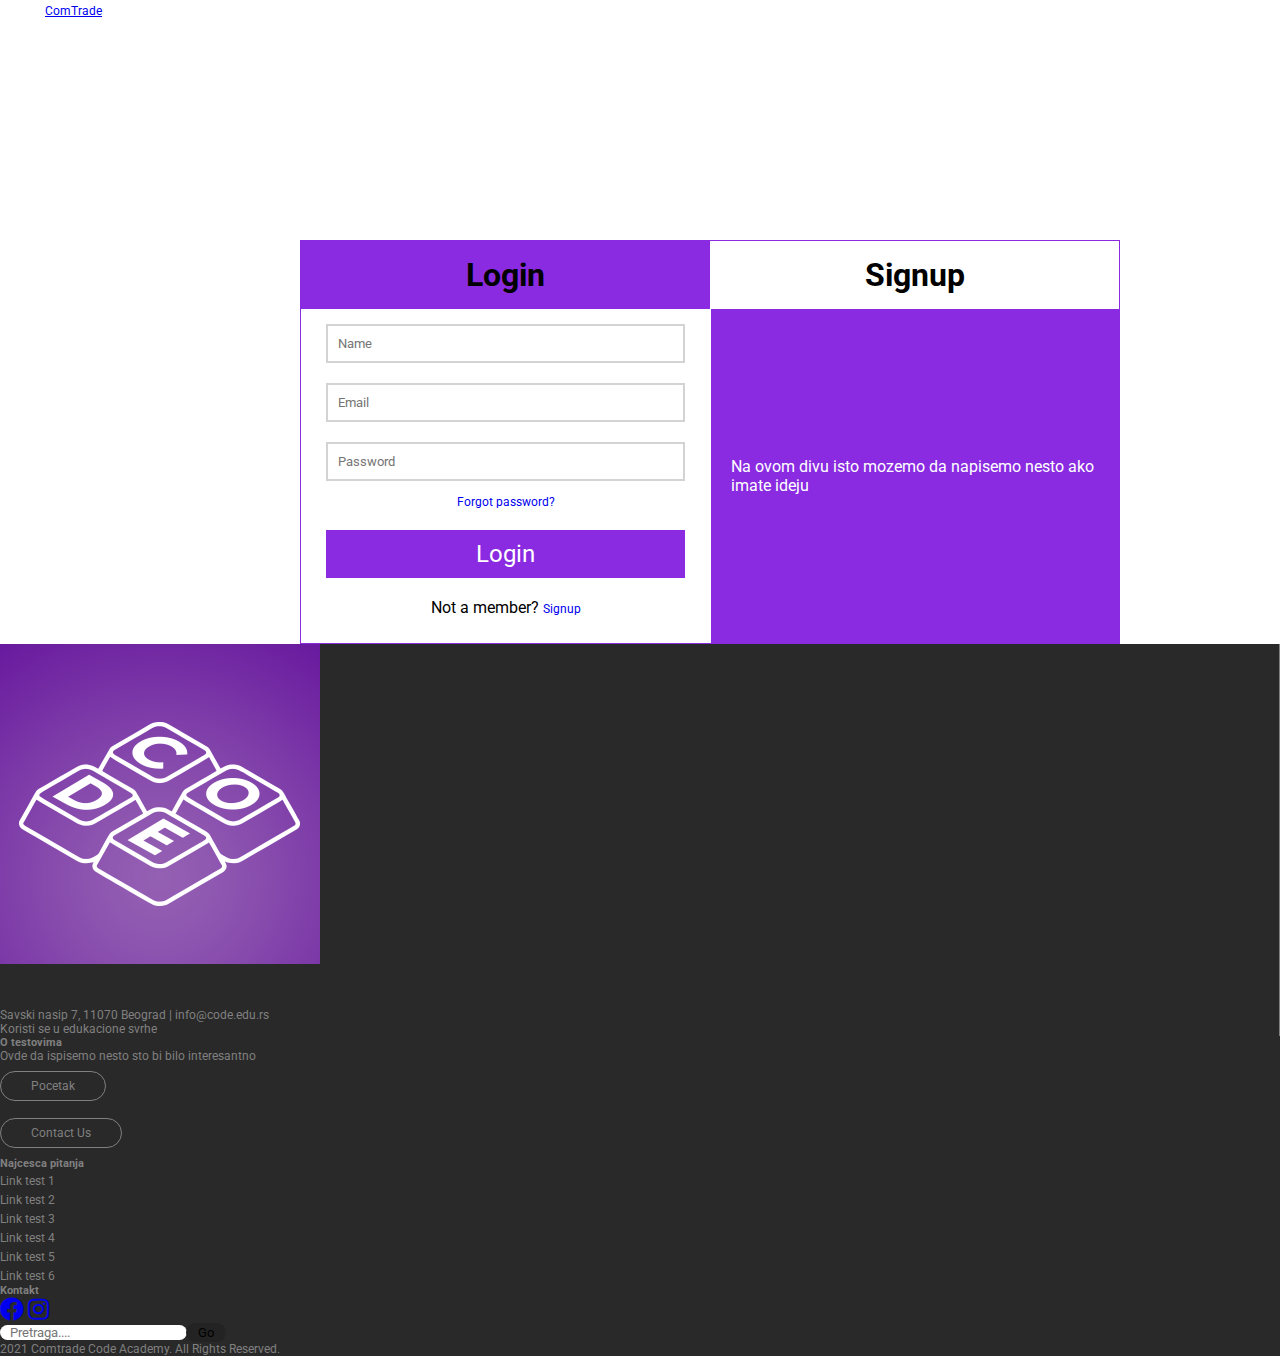
==== contactForm.html @ 9283ae1e "Add files via upload" ====
<!DOCTYPE html>
<html lang="en">
  <head>
    <meta charset="UTF-8" />
    <meta http-equiv="X-UA-Compatible" content="IE=edge" />
    <meta name="viewport" content="width=device-width, initial-scale=1.0" />
    <link
      rel="stylesheet"
      href="https://cdnjs.cloudflare.com/ajax/libs/font-awesome/5.15.3/css/all.min.css"
    />
    <link
      rel="stylesheet"
      href="https://use.fontawesome.com/releases/v5.15.3/css/all.css"
      integrity="sha384-SZXxX4whJ79/gErwcOYf+zWLeJdY/qpuqC4cAa9rOGUstPomtqpuNWT9wdPEn2fk"
      crossorigin="anonymous"
    />
    <link
      href="https://cdn.jsdelivr.net/npm/bootstrap@5.0.1/dist/css/bootstrap.min.css"
      rel="stylesheet"
      integrity="sha384-+0n0xVW2eSR5OomGNYDnhzAbDsOXxcvSN1TPprVMTNDbiYZCxYbOOl7+AMvyTG2x"
      crossorigin="anonymous"
    />
    <link rel="preconnect" href="https://fonts.gstatic.com" />
    <link
      href="https://fonts.googleapis.com/css2?family=Roboto&display=swap"
      rel="stylesheet"
    />
    <link rel="stylesheet" href="style.css" />
    <title>Document</title>
  </head>
  <body>
    <!--NAVBAR-->
    <nav class="navbar">
      <div class="content">
        <div class="logo">
          <a href="#">ComTrade</a>
        </div>
        <ul class="menu-list">
          <div class="icon cancel-btn">
            <i class="fas fa-times"></i>
          </div>
          <li>
            <a href="index.html">Home</a>
            <a href="#">About</a>
            <a href="#">Images</a>
            <a href="contactForm.html">Contact</a>
          </li>
        </ul>
        <div class="icon menu-btn">
          <i class="fas fa-bars"></i>
        </div>
      </div>
    </nav>

    <!--Div koji sluzi za dobijanje medjuprostora-->
    <div class="razdvajac"></div>

    <!--CONTACT FORM-->
    <div class="form-wrapper">
      <div class="form-header">
        <div class="login-header-btn">Login</div>
        <div class="signup-header-btn">Signup</div>
      </div>
      <div class="login-signup-wrapper">
        <div class="prekrivac">
            <p>Na ovom divu isto mozemo da napisemo nesto ako imate ideju</p>
        </div>
        <div class="login-wrapper">
          <input type="text" name="name" id="loginName" placeholder="Name" />
          <input type="email" name="email" id="loginEmail" placeholder="Email" />
          <input type="password" name="pass" id="loginPass" placeholder="Password" />
          <div class="login-forgot-pass">
            <a href="#">Forgot password?</a>
          </div>
          <div class="login-btn">Login</div>
          <div class="login-not-a-member">
            <p>
              Not a member? <span><a href="#">Signup</a></span>
            </p>
          </div>
        </div>
        <div class="signup-wrapper">
          <input type="text" name="name" id="signupName" placeholder="Name" />
          <input type="email" name="email" id="signupEmail" placeholder="Email" />
          <input type="password" name="pass" id="signupPass" placeholder="Password" />
          <input
            type="password"
            name="pass"
            id="pass"
            placeholder="Confirm password"
          />
          <div class="login-btn">Signup</div>
        </div>
      </div>
    </div>

    <!-- FOOTER -->
    <footer class="container-fluid bg-grey py-3 py-3 my-5">
        <div class="container">
          <div class="row">
            <div class="col-md-6">
              <div class="row">
                <div class="col-md-6">
                  <div class="logo-part">
                    <img src="./code logo.png" class="w-50 logo-footer" />
                    <p>Savski nasip 7, 11070 Beograd | info@code.edu.rs</p>
                    <p>Koristi se u edukacione svrhe</p>
                  </div>
                </div>
                <div class="col-md-6 px-4">
                  <h6>O testovima</h6>
                  <p>Ovde da ispisemo nesto sto bi bilo interesantno</p>
                  <a href="#" class="btn-footer"> Pocetak </a><br />
                  <a href="#" class="btn-footer"> Contact Us</a>
                </div>
              </div>
            </div>
            <div class="col-md-6">
              <div class="row">
                <div class="col-md-6 px-3">
                  <h6>Najcesca pitanja</h6>
                  <div class="row">
                    <div class="col-md-6">
                      <ul>
                        <li><a href="#"> Link test 1</a></li>
                        <li><a href="#"> Link test 2</a></li>
                        <li><a href="#"> Link test 3</a></li>
                        <li><a href="#"> Link test 4</a></li>
                        <li><a href="#"> Link test 5</a></li>
                        <li><a href="#"> Link test 6</a></li>
                      </ul>
                    </div>
                  </div>
                </div>
                <div class="col-md-6">
                  <h6>Kontakt</h6>
                  <div class="social">
                    <a href="#"
                      ><i class="fab fa-facebook fa-2x" aria-hidden="true"></i
                    ></a>
                    <a href="#"
                      ><i class="fab fa-instagram fa-2x" aria-hidden="true"></i
                    ></a>
                  </div>
                  <form class="form-footer my-3">
                    <input
                      type="text"
                      placeholder="Pretraga...."
                      name="search"
                    />
                    <input type="button" value="Go" />
                  </form>
                  <p>2021 Comtrade Code Academy. All Rights Reserved.</p>
                </div>
              </div>
            </div>
          </div>
        </div>
      </footer>

    <script src="js.js"></script>
  </body>
</html>
---- style.css ----
* {
    box-sizing: border-box;
    margin: 0;
    padding: 0;
    font-family: 'Roboto', sans-serif;
    scroll-behavior: smooth;
}

/*NAVBAR*/
.content {
    max-width: 1250px;
    margin: auto;
    padding: 0 30px;
}
#navbar {
    position: fixed;
    width: 100%;
    z-index: 20;
    padding: 25px 0px;
    transition: all 0.3s ease;
    background-color: blueviolet;
}
#navbar.sticky {     /*Ova klasa ce da bude dodata naknadno preko JS*/
    background-color: black;
    padding: 10px 0px;
    box-shadow: 0px 3px 5px 0px rgba(0, 0, 0, 0.1);
}
#navbar .content {
    display: flex;
    align-items: center;
    justify-content: space-between;
}
#navbar .logo a {
    color: white;  
    font-size: 30px;
    font-weight: bold;
    text-decoration: none;
}
#navbar .menu-list {
    display: flex; 
}
.menu-list li {
    list-style-type: none;
}
.menu-list li a {
    color: white; 
    font-size: 18px;
    font-weight: bold;
    margin-left: 25px;
    text-decoration: none;
    transition: all 0.5s ease;
}
.menu-list li a:hover {
    color: black;
}
.icon {
    display: none;
    color: white;
    font-size: 20px;
    cursor: pointer;
}
.menu-list .cancel-btn {
    position: absolute;
    z-index: 100;
    right: 30px;
    top: 30px;
}

/*CONTACT FORM*/
.razdvajac {
    height: 200px;
}
.form-wrapper {
    border: 1px solid blueviolet;
    margin-left: 300px;
    width: 820px;
    display: flex;
    flex-direction: column;
    position: relative;
}
.form-header {
    display: flex;
}
.login-header-btn, .signup-header-btn {
    width: 50%;
    text-align: center;
    font-size: 2em;
    padding: 15px 0px;
    font-weight: bold;
    background-color: blueviolet;
}
.signup-header-btn {
    background-color: white;
}
.login-header-btn:hover, .signup-header-btn:hover {
    color: black;
    cursor: pointer;
}
.login-signup-wrapper {
    position: relative;  
    display: flex;
}
.prekrivac {
    position: absolute;
    margin-left: 410px;
    display: flex;
    justify-content: center;
    align-items: center;
    width: 50%;
    height: 100%;
    background-color: blueviolet;
    transition: all 0.6s ease;
}
.prekrivac p {
    margin: 20px;
    color: white;
}
.login-wrapper, .signup-wrapper {
    width: 400px;
    margin: 5px;
    display: flex;
    flex-direction: column;
    align-items: center;
}

.form-wrapper input {
    width: 90%;
    margin: 10px 0px;
    padding: 10px;
    border: 2px solid lightgray;
}
.login-btn {
    background-color: blueviolet;
    margin: 20px 0px;
    font-size: 1.5em;
    color: white;
    text-align: center;
    width: 90%;
    padding: 10px;
}
.login-forgot-pass a {
    text-decoration: none;
}
.login-not-a-member a {
    text-decoration: none;
}



/*FOOTER*/
/* OVO JE DODAO DEJAN */
  .bg-grey {
    background: #292929;
  }
  .logo-footer {
    margin-bottom: 40px;
  }
  footer {
    color: grey;   
  }
  footer p, a {
    font-size: 12px;
    font-family: 'Roboto', sans-serif;
  }
  footer h6 {
    font-family: 'Roboto', sans-serif;
  /* margin-bottom: 40px; */
    position: relative;
  }
  .btn-footer {
    color: grey;
    text-decoration: none;
    border: 1px solid;
    border-radius: 43px;
    font-size: 12px;
    padding: 7px 30px;
    line-height: 47px;
  }
  .btn-footer:hover {       
    text-decoration: none;      
  }
  .form-footer input[type="text"] {
    border: none;
    border-radius: 12px;
    outline: none;
    padding-left: 10px;
  }
  .form-footer input ::placeholder {
    font-size: 10px;
    padding-left: 10px;
    font-style: italic;
  }
  .form-footer input[type="button"] {
    text-align: center;
    border: none;
    background:#232323;
    margin-left: -5px;
    outline: none;
    border-radius: 12px;
    padding: 2px 12px;
  }
  .social .fa {
    color: grey;
    font-size: 22px;
    padding: 10px 15px;
    background: #3c3c3c;
  }
  footer ul li {
    list-style: none;
    display: block;
  }
  footer ul  {
    padding-left: 0;
  }
  footer ul  li a{
    text-decoration: none;
    color: grey;
    text-decoration:none;
  }
  footer a:hover {
    text-decoration: none;
    color: #f5f5f5 !important;
  }
  footer .logo-part {
    border-right: 1px solid grey;
    height: 100%;
  }
  


/*RESPONSIVE*/
@media screen and (max-width: 1230px) {
    
}
@media screen and (max-width: 1100px) {
    
}
@media screen and (max-width: 900px) {
    
}
@media screen and (max-width: 768px) {
    body.disabled {       /*Ovo ce da bude aktivirano sa JS*/
        overflow: hidden;
    }
    .icon {
        display: block;
    }
    .icon.hide {
        display: none;  /*Ovo ce da bude aktivirano sa JS*/
    }
    #navbar .menu-list {
        position: fixed;
        height: 100vh;
        width: 100%;
        left: -100%;
        top: 0px;
        display: block;
        padding: 40px 0px;
        text-align: center;
        background-color:blueviolet;
        transition: all 0.3s ease;
    }
    #navbar.show .menu-list {    /*Ovo ce da bude kasnije aktivirano*/
        left: 0%;
    }
    #navbar .menu-list li {
        margin-top: 45px;
        display: flex;
        flex-direction: column;
        justify-content: space-evenly;
    }
    #navbar .menu-list li a {
        font-size: 23px;
        padding: 30px 0px;
        margin-left: -100%;
        transition: 0.5s cubic-bezier(0.68, -0.55, 0.265, 1.55);
    }
    #navbar.show .menu-list li a {
        margin-left: 0px;
    }
}
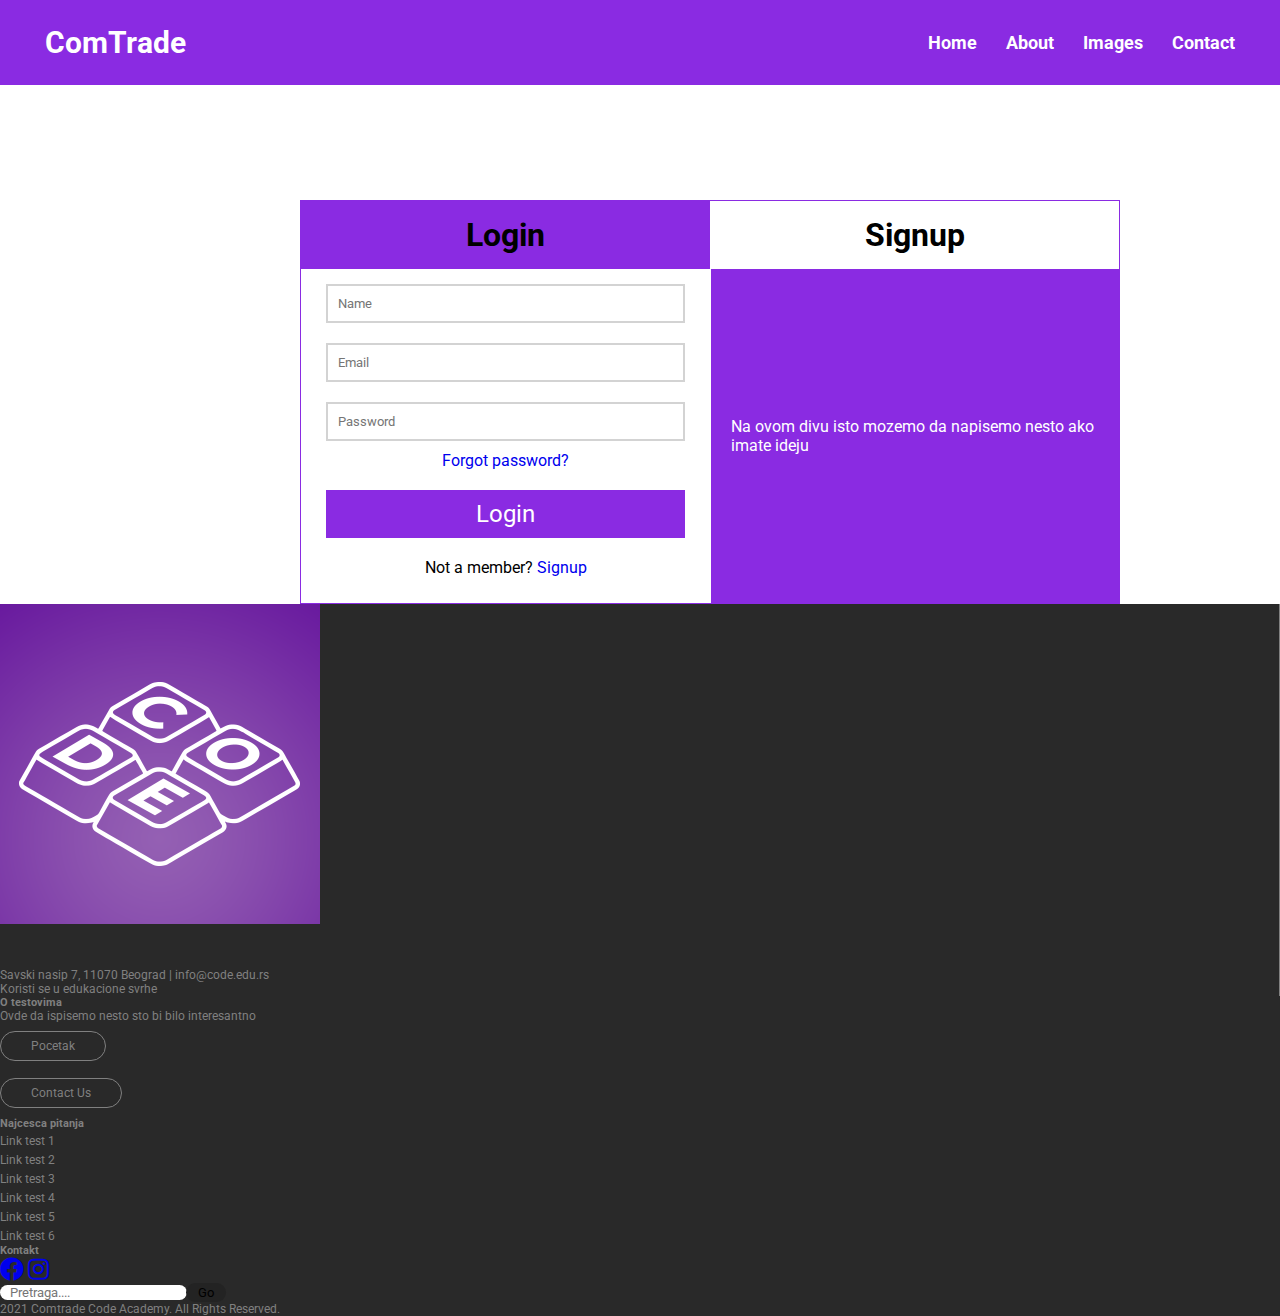
==== commit 067c721a: "Gotov index, navbar, kontakt forma, footer, regex" ====
--- a/contactForm.html
+++ b/contactForm.html
@@ -30,7 +30,7 @@
   </head>
   <body>
     <!--NAVBAR-->
-    <nav class="navbar">
+    <nav class="navbar-container">
       <div class="content">
         <div class="logo">
           <a href="#">ComTrade</a>
@@ -63,16 +63,38 @@
       </div>
       <div class="login-signup-wrapper">
         <div class="prekrivac">
-            <p>Na ovom divu isto mozemo da napisemo nesto ako imate ideju</p>
+          <p>Na ovom divu isto mozemo da napisemo nesto ako imate ideju</p>
         </div>
         <div class="login-wrapper">
-          <input type="text" name="name" id="loginName" placeholder="Name" />
-          <input type="email" name="email" id="loginEmail" placeholder="Email" />
-          <input type="password" name="pass" id="loginPass" placeholder="Password" />
+          <div class="input-div"> 
+            <i id="nameFalse" class="fas fa-times-circle"></i>
+            <i id="nameTrue" class="fas fa-check-circle"></i>
+            <input type="text" name="name" id="loginName" placeholder="Name" />
+          </div>
+          <div class="input-div">
+            <i id="emailFalse" class="fas fa-times-circle"></i>
+            <i id="emailTrue" class="fas fa-check-circle"></i>
+            <input
+              type="email"
+              name="email"
+              id="loginEmail"
+              placeholder="Email"
+          />
+          </div>
+          <div class="input-div">
+            <i id="passFalse" class="fas fa-times-circle"></i>
+            <i id="passTrue" class="fas fa-check-circle"></i>
+            <input
+              type="password"
+              name="pass"
+              id="loginPass"
+              placeholder="Password"
+            />
+          </div>
           <div class="login-forgot-pass">
             <a href="#">Forgot password?</a>
           </div>
-          <div class="login-btn">Login</div>
+          <div class="login-btn" id="login-btn">Login</div>
           <div class="login-not-a-member">
             <p>
               Not a member? <span><a href="#">Signup</a></span>
@@ -80,83 +102,105 @@
           </div>
         </div>
         <div class="signup-wrapper">
-          <input type="text" name="name" id="signupName" placeholder="Name" />
-          <input type="email" name="email" id="signupEmail" placeholder="Email" />
-          <input type="password" name="pass" id="signupPass" placeholder="Password" />
-          <input
-            type="password"
-            name="pass"
-            id="pass"
-            placeholder="Confirm password"
-          />
-          <div class="login-btn">Signup</div>
+          <div class="input-div">
+            <i id="nameFalseSignup" class="fas fa-times-circle"></i>
+            <i id="nameTrueSignup" class="fas fa-check-circle"></i>
+            <input type="text" name="name" id="signupName" placeholder="Name" />
+          </div>
+          <div class="input-div">
+            <i id="emailFalseSignup" class="fas fa-times-circle"></i>
+            <i id="emailTrueSignup" class="fas fa-check-circle"></i>
+            <input
+              type="email"
+              name="email"
+              id="signupEmail"
+              placeholder="Email"
+            />
+          </div>
+          <div class="input-div">
+            <i id="passFalseSignup" class="fas fa-times-circle"></i>
+            <i id="passTrueSignup" class="fas fa-check-circle"></i>
+            <input
+              type="password"
+              name="pass"
+              id="signupPass"
+              placeholder="Password"
+            />
+          </div>
+          <div class="input-div">
+            <i id="passConfirmFalseSignup" class="fas fa-times-circle"></i>
+            <i id="passConfirmTrueSignup" class="fas fa-check-circle"></i>
+            <input
+              type="password"
+              name="pass"
+              id="signupConfirmPass"
+              placeholder="Confirm password"
+            />
+          </div>
+          <div class="signup-btn" id="signup-btn">Signup</div>
         </div>
       </div>
     </div>
 
     <!-- FOOTER -->
     <footer class="container-fluid bg-grey py-3 py-3 my-5">
-        <div class="container">
-          <div class="row">
-            <div class="col-md-6">
-              <div class="row">
-                <div class="col-md-6">
-                  <div class="logo-part">
-                    <img src="./code logo.png" class="w-50 logo-footer" />
-                    <p>Savski nasip 7, 11070 Beograd | info@code.edu.rs</p>
-                    <p>Koristi se u edukacione svrhe</p>
+      <div class="container">
+        <div class="row">
+          <div class="col-md-6">
+            <div class="row">
+              <div class="col-md-6">
+                <div class="logo-part">
+                  <img src="./code logo.png" class="w-50 logo-footer" />
+                  <p>Savski nasip 7, 11070 Beograd | info@code.edu.rs</p>
+                  <p>Koristi se u edukacione svrhe</p>
+                </div>
+              </div>
+              <div class="col-md-6 px-4">
+                <h6>O testovima</h6>
+                <p>Ovde da ispisemo nesto sto bi bilo interesantno</p>
+                <a href="#" class="btn-footer"> Pocetak </a><br />
+                <a href="#" class="btn-footer"> Contact Us</a>
+              </div>
+            </div>
+          </div>
+          <div class="col-md-6">
+            <div class="row">
+              <div class="col-md-6 px-3">
+                <h6>Najcesca pitanja</h6>
+                <div class="row">
+                  <div class="col-md-6">
+                    <ul>
+                      <li><a href="#"> Link test 1</a></li>
+                      <li><a href="#"> Link test 2</a></li>
+                      <li><a href="#"> Link test 3</a></li>
+                      <li><a href="#"> Link test 4</a></li>
+                      <li><a href="#"> Link test 5</a></li>
+                      <li><a href="#"> Link test 6</a></li>
+                    </ul>
                   </div>
                 </div>
-                <div class="col-md-6 px-4">
-                  <h6>O testovima</h6>
-                  <p>Ovde da ispisemo nesto sto bi bilo interesantno</p>
-                  <a href="#" class="btn-footer"> Pocetak </a><br />
-                  <a href="#" class="btn-footer"> Contact Us</a>
+              </div>
+              <div class="col-md-6">
+                <h6>Kontakt</h6>
+                <div class="social">
+                  <a href="#"
+                    ><i class="fab fa-facebook fa-2x" aria-hidden="true"></i
+                  ></a>
+                  <a href="#"
+                    ><i class="fab fa-instagram fa-2x" aria-hidden="true"></i
+                  ></a>
                 </div>
+                <form class="form-footer my-3">
+                  <input type="text" placeholder="Pretraga...." name="search" />
+                  <input type="button" value="Go" />
+                </form>
+                <p>2021 Comtrade Code Academy. All Rights Reserved.</p>
               </div>
             </div>
-            <div class="col-md-6">
-              <div class="row">
-                <div class="col-md-6 px-3">
-                  <h6>Najcesca pitanja</h6>
-                  <div class="row">
-                    <div class="col-md-6">
-                      <ul>
-                        <li><a href="#"> Link test 1</a></li>
-                        <li><a href="#"> Link test 2</a></li>
-                        <li><a href="#"> Link test 3</a></li>
-                        <li><a href="#"> Link test 4</a></li>
-                        <li><a href="#"> Link test 5</a></li>
-                        <li><a href="#"> Link test 6</a></li>
-                      </ul>
-                    </div>
-                  </div>
-                </div>
-                <div class="col-md-6">
-                  <h6>Kontakt</h6>
-                  <div class="social">
-                    <a href="#"
-                      ><i class="fab fa-facebook fa-2x" aria-hidden="true"></i
-                    ></a>
-                    <a href="#"
-                      ><i class="fab fa-instagram fa-2x" aria-hidden="true"></i
-                    ></a>
-                  </div>
-                  <form class="form-footer my-3">
-                    <input
-                      type="text"
-                      placeholder="Pretraga...."
-                      name="search"
-                    />
-                    <input type="button" value="Go" />
-                  </form>
-                  <p>2021 Comtrade Code Academy. All Rights Reserved.</p>
-                </div>
-              </div>
-            </div>
-          </div>
-        </div>
-      </footer>
+          </div>
+        </div>
+      </div>
+    </footer>
 
     <script src="js.js"></script>
   </body>
--- a/style.css
+++ b/style.css
@@ -12,7 +12,7 @@
     margin: auto;
     padding: 0 30px;
 }
-#navbar {
+.navbar-container {
     position: fixed;
     width: 100%;
     z-index: 20;
@@ -20,23 +20,23 @@
     transition: all 0.3s ease;
     background-color: blueviolet;
 }
-#navbar.sticky {     /*Ova klasa ce da bude dodata naknadno preko JS*/
+.navbar-container.sticky {     /*Ova klasa ce da bude dodata naknadno preko JS*/
     background-color: black;
     padding: 10px 0px;
     box-shadow: 0px 3px 5px 0px rgba(0, 0, 0, 0.1);
 }
-#navbar .content {
+.navbar-container .content {
     display: flex;
     align-items: center;
     justify-content: space-between;
 }
-#navbar .logo a {
+.navbar-container .logo a {
     color: white;  
     font-size: 30px;
     font-weight: bold;
     text-decoration: none;
 }
-#navbar .menu-list {
+.navbar-container .menu-list {
     display: flex; 
 }
 .menu-list li {
@@ -101,6 +101,7 @@
     display: flex;
 }
 .prekrivac {
+    z-index: 20;
     position: absolute;
     margin-left: 410px;
     display: flex;
@@ -124,12 +125,12 @@
 }
 
 .form-wrapper input {
-    width: 90%;
+    width: 100%;
     margin: 10px 0px;
     padding: 10px;
     border: 2px solid lightgray;
 }
-.login-btn {
+.login-btn, .signup-btn {
     background-color: blueviolet;
     margin: 20px 0px;
     font-size: 1.5em;
@@ -138,11 +139,34 @@
     width: 90%;
     padding: 10px;
 }
+.login-btn:hover, .signup-btn:hover {
+  cursor: pointer;
+}
 .login-forgot-pass a {
     text-decoration: none;
 }
 .login-not-a-member a {
     text-decoration: none;
+}
+.input-div {
+  position: relative;
+  display: flex;
+  justify-content: center;
+  width: 90%;
+}
+.input-div i {
+  font-size: 1.3em;
+  position: absolute;
+  right: 10px;
+  top: 37%;
+}
+.fa-times-circle {
+  color: red;
+  display: none;
+}
+.fa-check-circle {
+  color: green;
+  display: none;
 }
 
 
@@ -158,7 +182,7 @@
   footer {
     color: grey;   
   }
-  footer p, a {
+  footer p, footer a {
     font-size: 12px;
     font-family: 'Roboto', sans-serif;
   }
@@ -248,7 +272,7 @@
     .icon.hide {
         display: none;  /*Ovo ce da bude aktivirano sa JS*/
     }
-    #navbar .menu-list {
+    .navbar-container .menu-list {
         position: fixed;
         height: 100vh;
         width: 100%;
@@ -260,22 +284,22 @@
         background-color:blueviolet;
         transition: all 0.3s ease;
     }
-    #navbar.show .menu-list {    /*Ovo ce da bude kasnije aktivirano*/
+    .navbar-container.show .menu-list {    /*Ovo ce da bude kasnije aktivirano*/
         left: 0%;
     }
-    #navbar .menu-list li {
+    .navbar-container .menu-list li {
         margin-top: 45px;
         display: flex;
         flex-direction: column;
         justify-content: space-evenly;
     }
-    #navbar .menu-list li a {
+    .navbar-container .menu-list li a {
         font-size: 23px;
         padding: 30px 0px;
         margin-left: -100%;
         transition: 0.5s cubic-bezier(0.68, -0.55, 0.265, 1.55);
     }
-    #navbar.show .menu-list li a {
+    .navbar-container.show .menu-list li a {
         margin-left: 0px;
     }
 }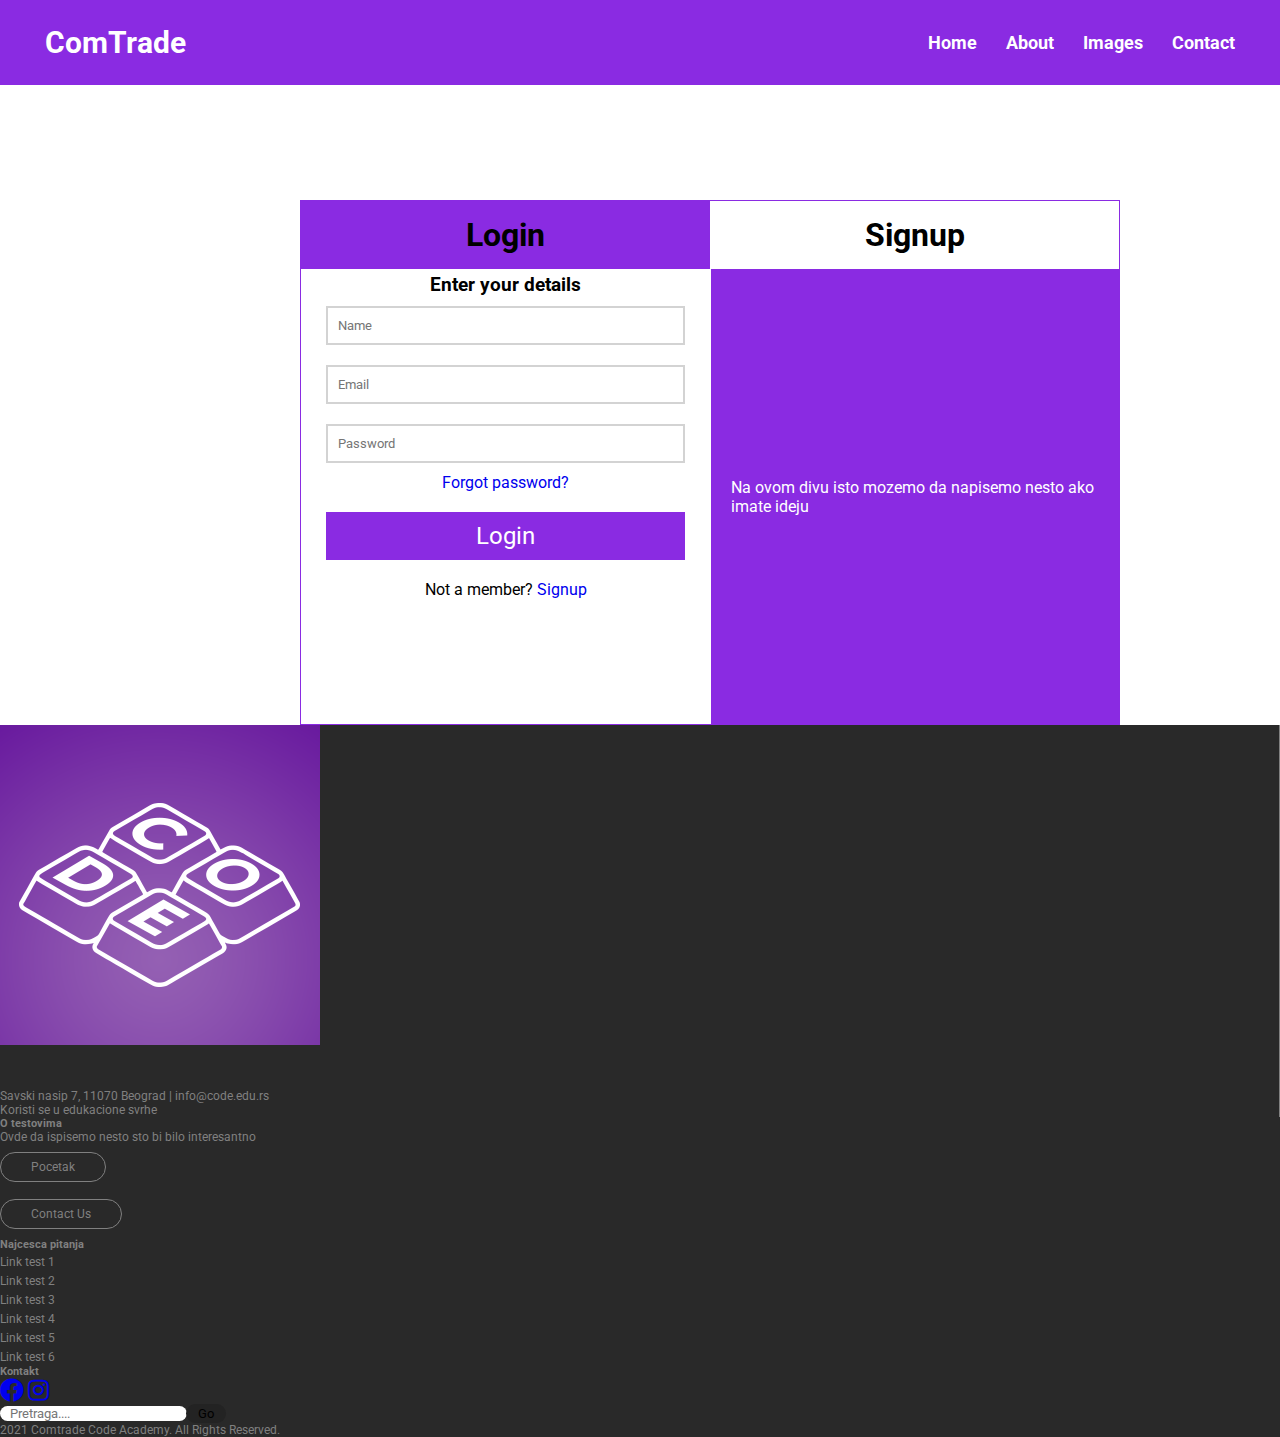
==== commit 8e1c3acc: "Update kontakt forme" ====
--- a/contactForm.html
+++ b/contactForm.html
@@ -66,6 +66,7 @@
           <p>Na ovom divu isto mozemo da napisemo nesto ako imate ideju</p>
         </div>
         <div class="login-wrapper">
+          <h3>Enter your details</h3>
           <div class="input-div"> 
             <i id="nameFalse" class="fas fa-times-circle"></i>
             <i id="nameTrue" class="fas fa-check-circle"></i>
@@ -102,6 +103,7 @@
           </div>
         </div>
         <div class="signup-wrapper">
+          <h3>Enter your details</h3>
           <div class="input-div">
             <i id="nameFalseSignup" class="fas fa-times-circle"></i>
             <i id="nameTrueSignup" class="fas fa-check-circle"></i>
@@ -118,6 +120,11 @@
             />
           </div>
           <div class="input-div">
+            <i id="phoneFalseSignup" class="fas fa-times-circle"></i>
+            <i id="phoneTrueSignup" class="fas fa-check-circle"></i>
+            <input type="tel" name="phone" id="signupPhone" placeholder="+381">
+          </div>
+          <div class="input-div">
             <i id="passFalseSignup" class="fas fa-times-circle"></i>
             <i id="passTrueSignup" class="fas fa-check-circle"></i>
             <input
@@ -137,10 +144,16 @@
               placeholder="Confirm password"
             />
           </div>
+          <div class="uslovi-koriscenja-wrapper">
+            <input type="checkbox" name="uslovi" id="usloviKoriscenja">
+            <p>Slazem se sa <a href="#">Uslovima Koriscenja</a> podataka.</p>
+          </div>
           <div class="signup-btn" id="signup-btn">Signup</div>
         </div>
       </div>
     </div>
+
+    
 
     <!-- FOOTER -->
     <footer class="container-fluid bg-grey py-3 py-3 my-5">
--- a/style.css
+++ b/style.css
@@ -101,7 +101,7 @@
     display: flex;
 }
 .prekrivac {
-    z-index: 20;
+    z-index: 2;
     position: absolute;
     margin-left: 410px;
     display: flex;
@@ -168,6 +168,20 @@
   color: green;
   display: none;
 }
+.uslovi-koriscenja-wrapper {
+  width: 90%;
+  display: flex;
+}
+.uslovi-koriscenja-wrapper p {
+  padding-top: 8px;
+}
+.uslovi-koriscenja-wrapper input[type=checkbox] {
+  height: 20px;
+  width: 20px;
+  cursor: pointer;
+  margin-right: 7px;
+}
+
 
 
 
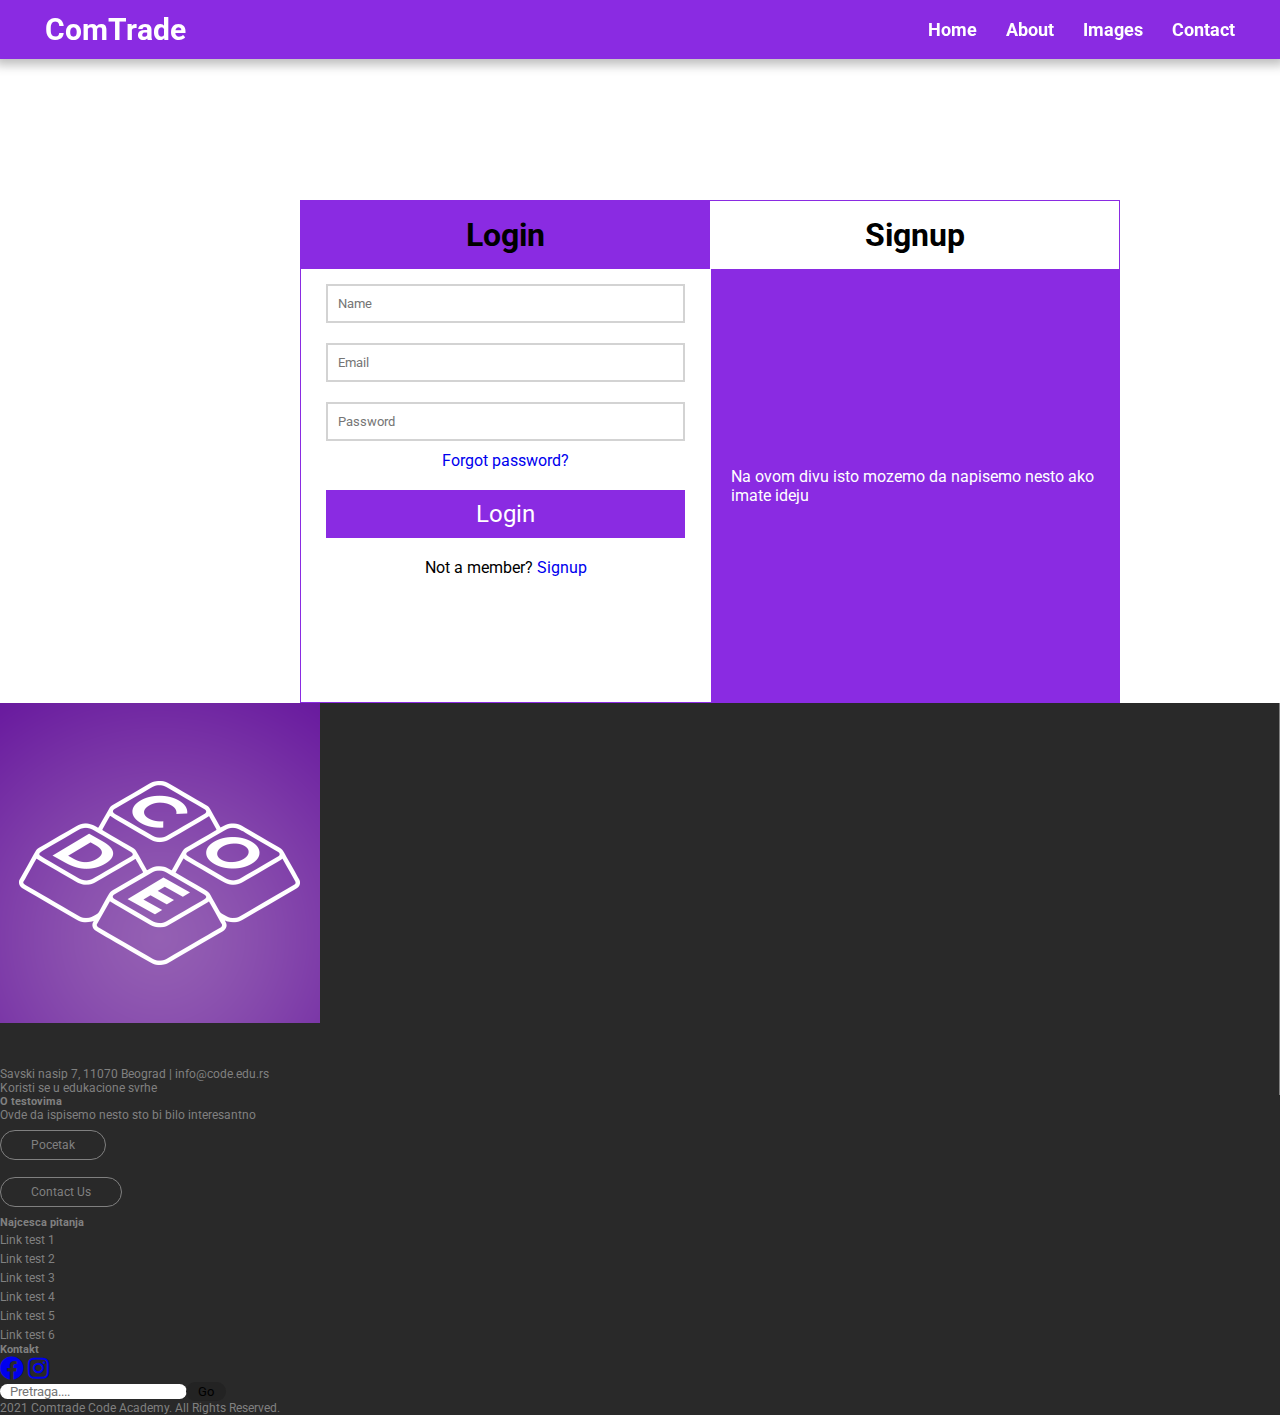
==== commit 9a311757: "Update forme i prepravljanje pocetne strane" ====
--- a/contactForm.html
+++ b/contactForm.html
@@ -66,7 +66,6 @@
           <p>Na ovom divu isto mozemo da napisemo nesto ako imate ideju</p>
         </div>
         <div class="login-wrapper">
-          <h3>Enter your details</h3>
           <div class="input-div"> 
             <i id="nameFalse" class="fas fa-times-circle"></i>
             <i id="nameTrue" class="fas fa-check-circle"></i>
@@ -103,7 +102,6 @@
           </div>
         </div>
         <div class="signup-wrapper">
-          <h3>Enter your details</h3>
           <div class="input-div">
             <i id="nameFalseSignup" class="fas fa-times-circle"></i>
             <i id="nameTrueSignup" class="fas fa-check-circle"></i>
@@ -152,8 +150,6 @@
         </div>
       </div>
     </div>
-
-    
 
     <!-- FOOTER -->
     <footer class="container-fluid bg-grey py-3 py-3 my-5">
--- a/style.css
+++ b/style.css
@@ -1,152 +1,346 @@
 * {
-    box-sizing: border-box;
-    margin: 0;
-    padding: 0;
-    font-family: 'Roboto', sans-serif;
-    scroll-behavior: smooth;
+  box-sizing: border-box;
+  margin: 0;
+  padding: 0;
+  font-family: "Roboto", sans-serif;
+  scroll-behavior: smooth;
+}
+
+:root {
+  --color-primary: #8a2be2;
+  --color-gray: #444444;
 }
 
 /*NAVBAR*/
 .content {
-    max-width: 1250px;
-    margin: auto;
-    padding: 0 30px;
+  max-width: 1250px;
+  margin: auto;
+  padding: 0 30px;
 }
 .navbar-container {
-    position: fixed;
-    width: 100%;
-    z-index: 20;
-    padding: 25px 0px;
-    transition: all 0.3s ease;
-    background-color: blueviolet;
-}
-.navbar-container.sticky {     /*Ova klasa ce da bude dodata naknadno preko JS*/
-    background-color: black;
-    padding: 10px 0px;
-    box-shadow: 0px 3px 5px 0px rgba(0, 0, 0, 0.1);
+  position: fixed;
+  padding: 12px 0px;
+  width: 100%;
+  z-index: 20;
+  transition: all 0.3s ease;
+  background-color: blueviolet;
+  box-shadow: 0 1px 10px 5px rgba(0, 0, 0, 0.26);
+}
+.navbar-container.sticky {
+  /*Ova klasa ce da bude dodata naknadno preko JS*/
+  background-color: #0b0b0c;
+  padding: 5px 0px;
+  box-shadow: 0px 3px 5px 0px rgba(0, 0, 0, 0.1);
+  box-shadow: 0 1px 10px 5px rgba(0, 0, 0, 0.26);
 }
 .navbar-container .content {
-    display: flex;
-    align-items: center;
-    justify-content: space-between;
+  display: flex;
+  align-items: center;
+  justify-content: space-between;
 }
 .navbar-container .logo a {
-    color: white;  
-    font-size: 30px;
-    font-weight: bold;
-    text-decoration: none;
+  color: white;
+  font-size: 30px;
+  font-weight: bold;
+  text-decoration: none;
 }
 .navbar-container .menu-list {
-    display: flex; 
+  display: flex;
+  margin-bottom: 0;
 }
 .menu-list li {
-    list-style-type: none;
+  list-style-type: none;
 }
 .menu-list li a {
-    color: white; 
-    font-size: 18px;
-    font-weight: bold;
-    margin-left: 25px;
-    text-decoration: none;
-    transition: all 0.5s ease;
+  color: white;
+  font-size: 18px;
+  font-weight: bold;
+  margin-left: 25px;
+  text-decoration: none;
+  transition: all 0.5s ease;
 }
 .menu-list li a:hover {
-    color: black;
+  color: black;
 }
 .icon {
-    display: none;
-    color: white;
-    font-size: 20px;
-    cursor: pointer;
+  display: none;
+  color: white;
+  font-size: 20px;
+  cursor: pointer;
 }
 .menu-list .cancel-btn {
-    position: absolute;
-    z-index: 100;
-    right: 30px;
-    top: 30px;
+  position: absolute;
+  z-index: 100;
+  right: 30px;
+  top: 30px;
+}
+
+/* MAIN SECTION */
+/* visina nav-bara, da bi main krenuo ispod */
+.separator {
+  height: 65px;
+}
+.welcome-btn {
+  position: absolute;
+  left: 200px;
+  top: 250px;
+  border: 2px solid blueviolet;
+  border-radius: 5px;
+  background-color: rgba(138, 43, 226, 0.1);
+}
+.welcome-btn:hover {
+  cursor: pointer;
+  background-color: transparent;
+}
+.welcome-btn-inner {
+  padding: 20px;
+}
+.welcome-btn-inner h1 {
+  font-size: 3em;
+}
+.welcome-btn-inner p {
+  font-size: 1.5em;
+}
+.section1 {
+  background-color: var(--color-primary);
+}
+.img-left-wrapper {
+  position: relative;
+  width: max-content;
+  margin: 2rem 0;
+  overflow: hidden;
+  border-radius: 4px;
+  box-shadow: 4px 4px 5px 0px rgba(0, 0, 0, 0.199);
+}
+.img-left-A {
+  width: 400px;
+}
+.welcome-left {
+  position: absolute;
+  top: 0;
+  right: 0;
+  padding: 1rem;
+  color: var(--color-gray);
+}
+.img-paragraf-left {
+  color: white;
+  position: absolute;
+  bottom: 15%;
+  left: 0;
+  text-align: center;
+  padding: 1rem;
+  line-height: 1.7rem;
+  letter-spacing: 0.1rem;
+  font-style: italic;
+}
+
+/* DESNA STRANA SECTION 1 */
+
+.border-right {
+  border: 2px solid rgb(255, 255, 255);
+  border-radius: 4px;
+  min-width: 200px;
+  box-shadow: 4px 4px 5px 0px rgba(0, 0, 0, 0.199);
+}
+
+.right-top {
+  height: 300px;
+  background-image: url(images/jon-tyson-A-obUh61bKw-unsplash.jpg);
+  background-repeat: no-repeat;
+  background-clip: border-box;
+  background-size: cover;
+}
+
+/* OVO JE SVE ZA DUGME  */
+
+.button-container-2 {
+  position: relative;
+  width: 200px;
+  height: 50px;
+  margin-left: auto;
+  margin-right: auto;
+  margin-top: 7vh;
+  overflow: hidden;
+  border: 1px solid #000;
+  font-weight: 300;
+  transition: 0.5s;
+  letter-spacing: 1px;
+  border-radius: 8px;
+  box-shadow: 4px 4px 5px 0px rgba(0, 0, 0, 0.199);
+}
+.button-container-2 button {
+  width: 101%;
+  height: 100%;
+  font-weight: 300;
+  font-size: 1.3rem;
+  letter-spacing: 1px;
+  font-weight: bold;
+  background: #000;
+  -webkit-mask: url("https://raw.githubusercontent.com/robin-dela/css-mask-animation/master/img/urban-sprite.png");
+  mask: url("https://raw.githubusercontent.com/robin-dela/css-mask-animation/master/img/urban-sprite.png");
+  -webkit-mask-size: 3000% 100%;
+  mask-size: 3000% 100%;
+  border: none;
+  color: blueviolet;
+  cursor: pointer;
+  -webkit-animation: ani2 0.7s steps(29) forwards;
+  animation: ani2 0.7s steps(29) forwards;
+}
+.button-container-2 button:hover {
+  -webkit-animation: ani 0.7s steps(29) forwards;
+  animation: ani 0.7s steps(29) forwards;
+}
+
+.mas {
+  position: absolute;
+  color: #fff;
+  text-align: center;
+  width: 101%;
+  font-weight: 300;
+  position: absolute;
+  font-size: 1.3rem;
+  margin-top: 8.5px;
+  overflow: hidden;
+  font-weight: bold;
+}
+
+@-webkit-keyframes ani {
+  from {
+    -webkit-mask-position: 0 0;
+    mask-position: 0 0;
+  }
+  to {
+    -webkit-mask-position: 100% 0;
+    mask-position: 100% 0;
+  }
+}
+@keyframes ani {
+  from {
+    -webkit-mask-position: 0 0;
+    mask-position: 0 0;
+  }
+  to {
+    -webkit-mask-position: 100% 0;
+    mask-position: 100% 0;
+  }
+}
+@-webkit-keyframes ani2 {
+  from {
+    -webkit-mask-position: 100% 0;
+    mask-position: 100% 0;
+  }
+  to {
+    -webkit-mask-position: 0 0;
+    mask-position: 0 0;
+  }
+}
+@keyframes ani2 {
+  from {
+    -webkit-mask-position: 100% 0;
+    mask-position: 100% 0;
+  }
+  to {
+    -webkit-mask-position: 0 0;
+    mask-position: 0 0;
+  }
+}
+
+/* KRAJ DUGME ANIMACIJE */
+
+/* SECTION 2 */
+.section2 {
+  background: url(images/leone-venter-VieM9BdZKFo-unsplash.jpg);
+  height: 100vh;
+  background-size: cover;
+  background-attachment: fixed;
 }
 
 /*CONTACT FORM*/
 .razdvajac {
-    height: 200px;
+  height: 200px;
 }
 .form-wrapper {
-    border: 1px solid blueviolet;
-    margin-left: 300px;
-    width: 820px;
-    display: flex;
-    flex-direction: column;
-    position: relative;
+  border: 1px solid blueviolet;
+  margin-left: 300px;
+  width: 820px;
+  display: flex;
+  flex-direction: column;
+  position: relative;
 }
 .form-header {
-    display: flex;
-}
-.login-header-btn, .signup-header-btn {
-    width: 50%;
-    text-align: center;
-    font-size: 2em;
-    padding: 15px 0px;
-    font-weight: bold;
-    background-color: blueviolet;
-}
+  display: flex;
+}
+.login-header-btn,
 .signup-header-btn {
-    background-color: white;
-}
-.login-header-btn:hover, .signup-header-btn:hover {
-    color: black;
-    cursor: pointer;
+  width: 50%;
+  text-align: center;
+  font-size: 2em;
+  padding: 15px 0px;
+  font-weight: bold;
+  background-color: blueviolet;
+}
+.signup-header-btn {
+  background-color: white;
+}
+.login-header-btn:hover,
+.signup-header-btn:hover {
+  color: black;
+  cursor: pointer;
 }
 .login-signup-wrapper {
-    position: relative;  
-    display: flex;
+  position: relative;
+  display: flex;
 }
 .prekrivac {
-    z-index: 2;
-    position: absolute;
-    margin-left: 410px;
-    display: flex;
-    justify-content: center;
-    align-items: center;
-    width: 50%;
-    height: 100%;
-    background-color: blueviolet;
-    transition: all 0.6s ease;
+  z-index: 2;
+  position: absolute;
+  margin-left: 410px;
+  display: flex;
+  justify-content: center;
+  align-items: center;
+  width: 50%;
+  height: 100%;
+  background-color: blueviolet;
+  transition: all 0.6s ease;
 }
 .prekrivac p {
-    margin: 20px;
-    color: white;
-}
-.login-wrapper, .signup-wrapper {
-    width: 400px;
-    margin: 5px;
-    display: flex;
-    flex-direction: column;
-    align-items: center;
+  margin: 20px;
+  color: white;
+}
+.login-wrapper,
+.signup-wrapper {
+  width: 400px;
+  margin: 5px;
+  display: flex;
+  flex-direction: column;
+  align-items: center;
 }
 
 .form-wrapper input {
-    width: 100%;
-    margin: 10px 0px;
-    padding: 10px;
-    border: 2px solid lightgray;
-}
-.login-btn, .signup-btn {
-    background-color: blueviolet;
-    margin: 20px 0px;
-    font-size: 1.5em;
-    color: white;
-    text-align: center;
-    width: 90%;
-    padding: 10px;
-}
-.login-btn:hover, .signup-btn:hover {
+  width: 100%;
+  margin: 10px 0px;
+  padding: 10px;
+  border: 2px solid lightgray;
+}
+.login-btn,
+.signup-btn {
+  background-color: blueviolet;
+  margin: 20px 0px;
+  font-size: 1.5em;
+  color: white;
+  text-align: center;
+  width: 90%;
+  padding: 10px;
+}
+.login-btn:hover,
+.signup-btn:hover {
   cursor: pointer;
 }
 .login-forgot-pass a {
-    text-decoration: none;
+  text-decoration: none;
 }
 .login-not-a-member a {
-    text-decoration: none;
+  text-decoration: none;
 }
 .input-div {
   position: relative;
@@ -182,138 +376,133 @@
   margin-right: 7px;
 }
 
-
-
-
 /*FOOTER*/
 /* OVO JE DODAO DEJAN */
-  .bg-grey {
-    background: #292929;
-  }
-  .logo-footer {
-    margin-bottom: 40px;
-  }
-  footer {
-    color: grey;   
-  }
-  footer p, footer a {
-    font-size: 12px;
-    font-family: 'Roboto', sans-serif;
-  }
-  footer h6 {
-    font-family: 'Roboto', sans-serif;
+.bg-grey {
+  background: #292929;
+}
+.logo-footer {
+  margin-bottom: 40px;
+}
+footer {
+  color: grey;
+}
+footer p,
+footer a {
+  font-size: 12px;
+  font-family: "Roboto", sans-serif;
+}
+footer h6 {
+  font-family: "Roboto", sans-serif;
   /* margin-bottom: 40px; */
-    position: relative;
-  }
-  .btn-footer {
-    color: grey;
-    text-decoration: none;
-    border: 1px solid;
-    border-radius: 43px;
-    font-size: 12px;
-    padding: 7px 30px;
-    line-height: 47px;
-  }
-  .btn-footer:hover {       
-    text-decoration: none;      
-  }
-  .form-footer input[type="text"] {
-    border: none;
-    border-radius: 12px;
-    outline: none;
-    padding-left: 10px;
-  }
-  .form-footer input ::placeholder {
-    font-size: 10px;
-    padding-left: 10px;
-    font-style: italic;
-  }
-  .form-footer input[type="button"] {
-    text-align: center;
-    border: none;
-    background:#232323;
-    margin-left: -5px;
-    outline: none;
-    border-radius: 12px;
-    padding: 2px 12px;
-  }
-  .social .fa {
-    color: grey;
-    font-size: 22px;
-    padding: 10px 15px;
-    background: #3c3c3c;
-  }
-  footer ul li {
-    list-style: none;
-    display: block;
-  }
-  footer ul  {
-    padding-left: 0;
-  }
-  footer ul  li a{
-    text-decoration: none;
-    color: grey;
-    text-decoration:none;
-  }
-  footer a:hover {
-    text-decoration: none;
-    color: #f5f5f5 !important;
-  }
-  footer .logo-part {
-    border-right: 1px solid grey;
-    height: 100%;
-  }
-  
-
+  position: relative;
+}
+.btn-footer {
+  color: grey;
+  text-decoration: none;
+  border: 1px solid;
+  border-radius: 43px;
+  font-size: 12px;
+  padding: 7px 30px;
+  line-height: 47px;
+}
+.btn-footer:hover {
+  text-decoration: none;
+}
+.form-footer input[type="text"] {
+  border: none;
+  border-radius: 12px;
+  outline: none;
+  padding-left: 10px;
+}
+.form-footer input ::placeholder {
+  font-size: 10px;
+  padding-left: 10px;
+  font-style: italic;
+}
+.form-footer input[type="button"] {
+  text-align: center;
+  border: none;
+  background: #232323;
+  margin-left: -5px;
+  outline: none;
+  border-radius: 12px;
+  padding: 2px 12px;
+}
+.social .fa {
+  color: grey;
+  font-size: 22px;
+  padding: 10px 15px;
+  background: #3c3c3c;
+}
+footer ul li {
+  list-style: none;
+  display: block;
+}
+footer ul {
+  padding-left: 0;
+}
+footer ul li a {
+  text-decoration: none;
+  color: grey;
+  text-decoration: none;
+}
+footer a:hover {
+  text-decoration: none;
+  color: #f5f5f5 !important;
+}
+footer .logo-part {
+  border-right: 1px solid grey;
+  height: 100%;
+}
 
 /*RESPONSIVE*/
 @media screen and (max-width: 1230px) {
-    
 }
 @media screen and (max-width: 1100px) {
-    
 }
 @media screen and (max-width: 900px) {
-    
 }
 @media screen and (max-width: 768px) {
-    body.disabled {       /*Ovo ce da bude aktivirano sa JS*/
-        overflow: hidden;
-    }
-    .icon {
-        display: block;
-    }
-    .icon.hide {
-        display: none;  /*Ovo ce da bude aktivirano sa JS*/
-    }
-    .navbar-container .menu-list {
-        position: fixed;
-        height: 100vh;
-        width: 100%;
-        left: -100%;
-        top: 0px;
-        display: block;
-        padding: 40px 0px;
-        text-align: center;
-        background-color:blueviolet;
-        transition: all 0.3s ease;
-    }
-    .navbar-container.show .menu-list {    /*Ovo ce da bude kasnije aktivirano*/
-        left: 0%;
-    }
-    .navbar-container .menu-list li {
-        margin-top: 45px;
-        display: flex;
-        flex-direction: column;
-        justify-content: space-evenly;
-    }
-    .navbar-container .menu-list li a {
-        font-size: 23px;
-        padding: 30px 0px;
-        margin-left: -100%;
-        transition: 0.5s cubic-bezier(0.68, -0.55, 0.265, 1.55);
-    }
-    .navbar-container.show .menu-list li a {
-        margin-left: 0px;
-    }
-}+  body.disabled {
+    /*Ovo ce da bude aktivirano sa JS*/
+    overflow: hidden;
+  }
+  .icon {
+    display: block;
+  }
+  .icon.hide {
+    display: none; /*Ovo ce da bude aktivirano sa JS*/
+  }
+  .navbar-container .menu-list {
+    position: fixed;
+    height: 100vh;
+    width: 100%;
+    left: -100%;
+    top: 0px;
+    display: block;
+    padding: 40px 0px;
+    text-align: center;
+    background-color: blueviolet;
+    transition: all 0.3s ease;
+  }
+  .navbar-container.show .menu-list {
+    /*Ovo ce da bude kasnije aktivirano*/
+    left: 0%;
+  }
+  .navbar-container .menu-list li {
+    margin-top: 45px;
+    display: flex;
+    flex-direction: column;
+    justify-content: space-evenly;
+  }
+  .navbar-container .menu-list li a {
+    font-size: 23px;
+    padding: 30px 0px;
+    margin-left: -100%;
+    transition: 0.5s cubic-bezier(0.68, -0.55, 0.265, 1.55);
+  }
+  .navbar-container.show .menu-list li a {
+    margin-left: 0px;
+  }
+}
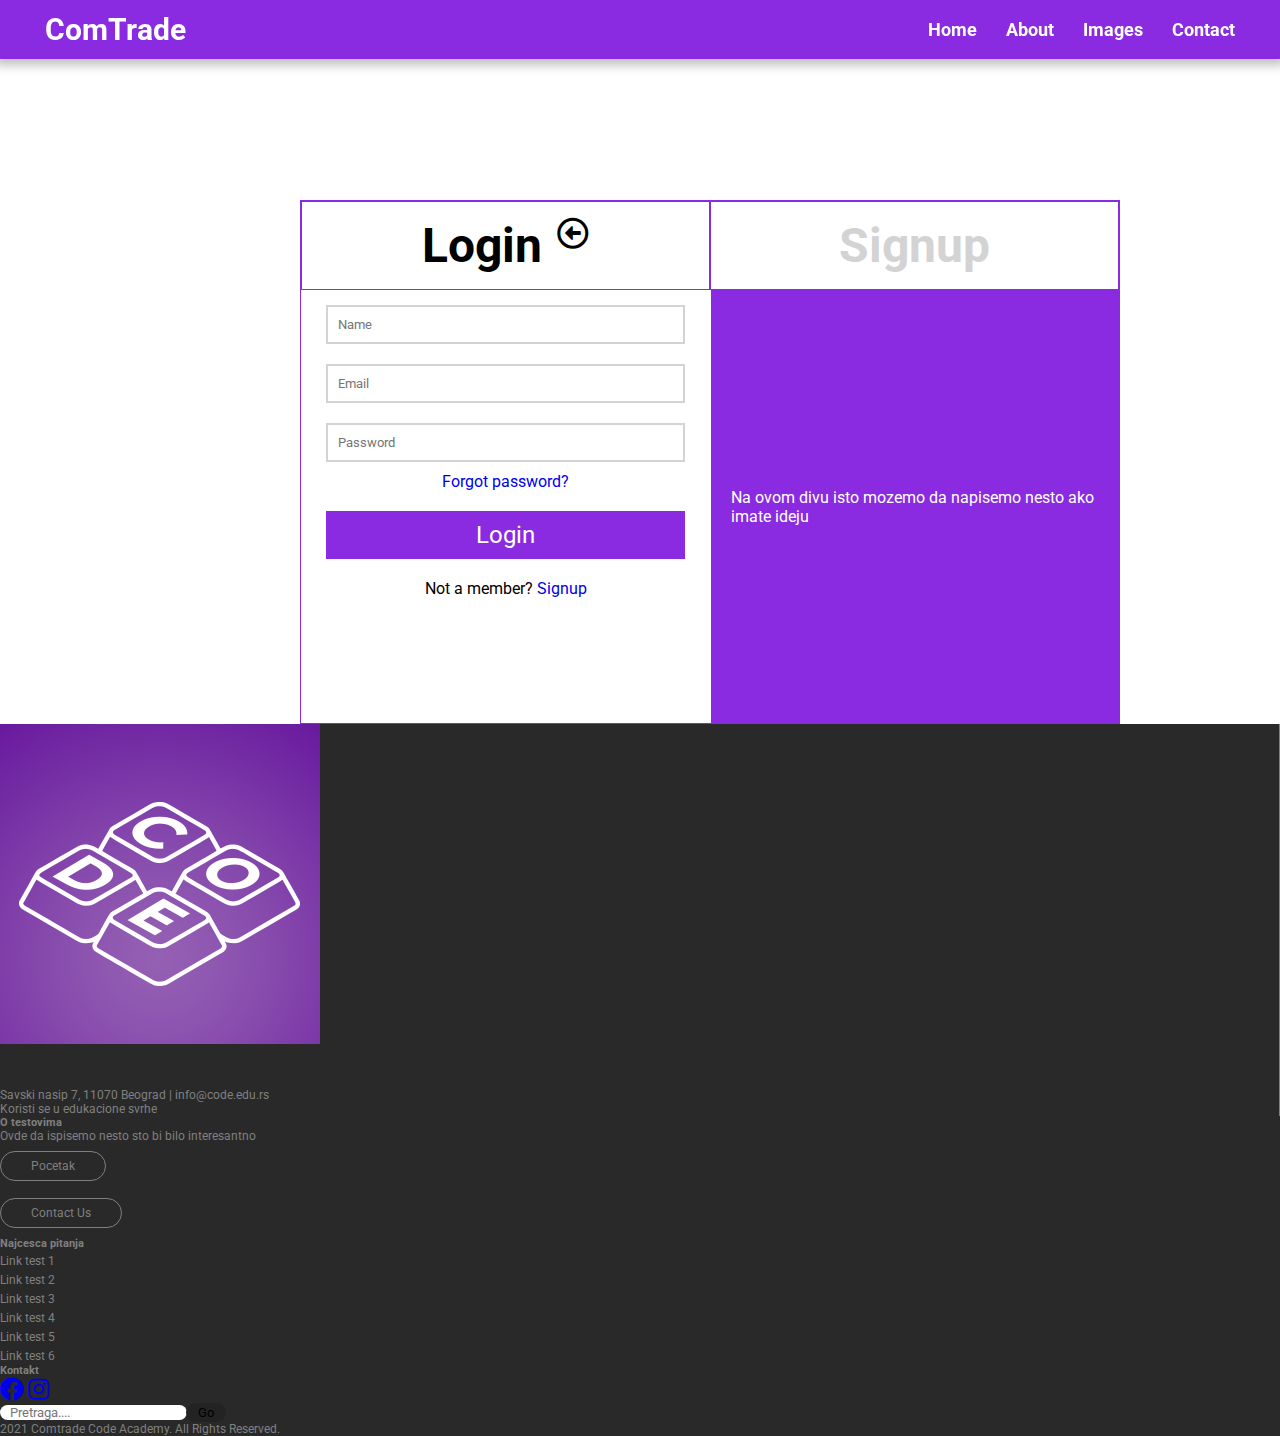
==== commit 9518dbb6: "Sitne izmene na formi" ====
--- a/contactForm.html
+++ b/contactForm.html
@@ -58,8 +58,14 @@
     <!--CONTACT FORM-->
     <div class="form-wrapper">
       <div class="form-header">
-        <div class="login-header-btn">Login</div>
-        <div class="signup-header-btn">Signup</div>
+        <div class="login-header-btn">
+          <h2>Login</h2>
+          <i class="far fa-arrow-alt-circle-left"></i>
+        </div>
+        <div class="signup-header-btn">
+          <i class="far fa-arrow-alt-circle-right"></i>
+          <h2>Signup</h2>
+        </div>
       </div>
       <div class="login-signup-wrapper">
         <div class="prekrivac">
--- a/style.css
+++ b/style.css
@@ -255,6 +255,47 @@
   background-attachment: fixed;
 }
 
+/*STRANICA ZA VIDEO KLIPOVE*/
+.video-wrapper h1 {
+  text-align: center;
+  margin: 50px 0px;
+}
+.video-windows {
+  display: flex;
+  justify-content: space-around;
+  flex-wrap: wrap;
+}
+.video-windows h3 {
+  text-align: center;
+  margin: 10px 0px;
+}
+.video-windows div {
+  width: 450px;
+  position: relative;
+  overflow: hidden;
+}
+.video-windows div img {
+  width: 100%;
+  border: 2px solid transparent;
+}
+.video-windows div img:hover {
+  border: 2px solid blueviolet;
+}
+.video-windows div .play {
+  position: absolute;
+  z-index: 10;
+  left: 38%;
+  top: 10%;
+  color: white;
+  padding: 3px 9px;
+  background-color: rgba(138, 43, 226, 0.3);
+  border: 2px solid blueviolet;
+}
+.video-windows div .play:hover {
+  background-color: blueviolet;
+  cursor: pointer;
+}
+
 /*CONTACT FORM*/
 .razdvajac {
   height: 200px;
@@ -277,15 +318,24 @@
   font-size: 2em;
   padding: 15px 0px;
   font-weight: bold;
-  background-color: blueviolet;
+  border: 1px solid blueviolet;
+  display: flex;
+  justify-content: center;
 }
 .signup-header-btn {
   background-color: white;
+  color: lightgray;
 }
 .login-header-btn:hover,
 .signup-header-btn:hover {
-  color: black;
-  cursor: pointer;
+  cursor: pointer;
+}
+.fa-arrow-alt-circle-left {
+  margin-left: 15px;
+}
+.fa-arrow-alt-circle-right {
+  margin-right: 15px;
+  display: none;
 }
 .login-signup-wrapper {
   position: relative;
